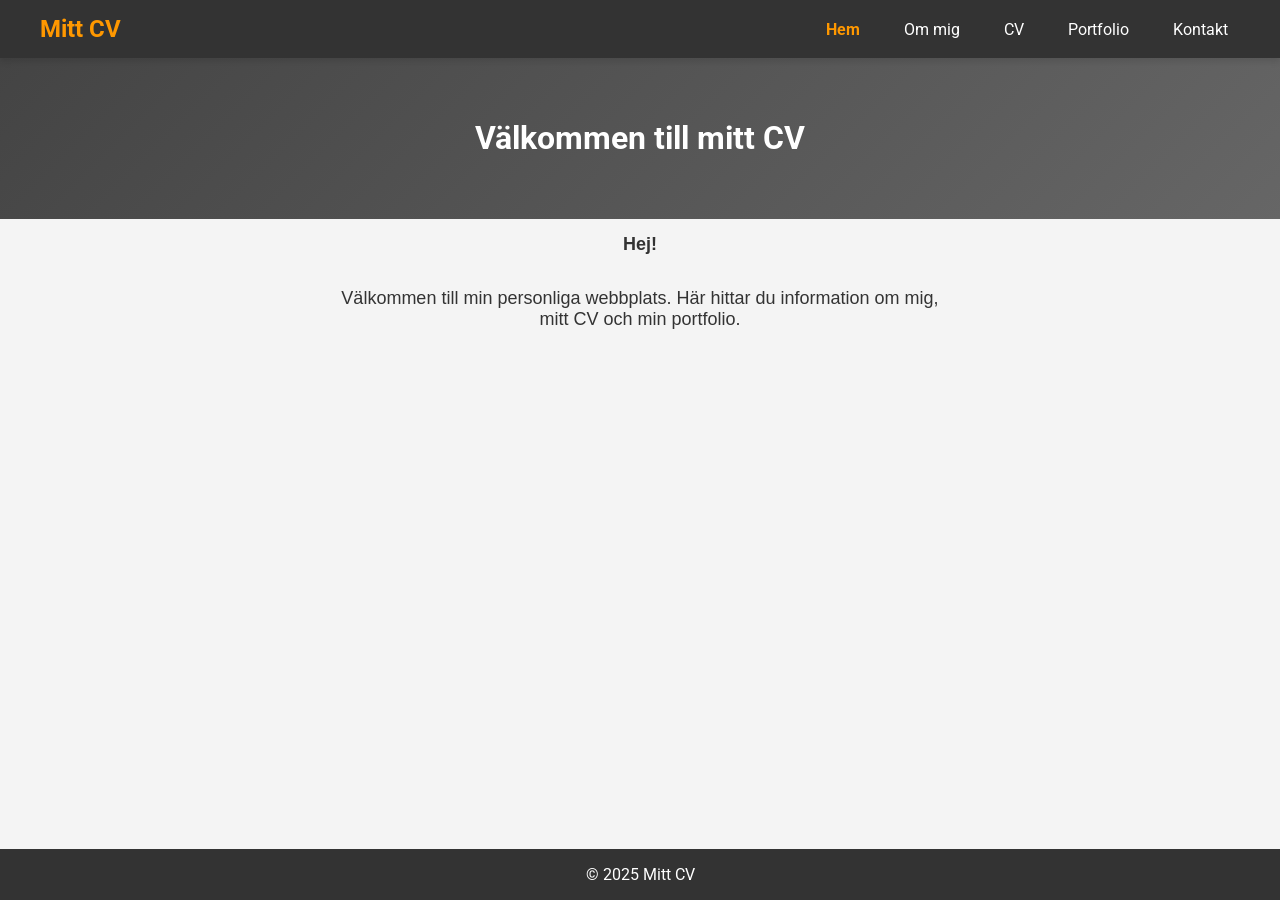
==== index.html @ da0f21de "Lägger till Projekt" ====
<!DOCTYPE html>
<html lang="sv">
<head>
    <meta charset="UTF-8">
    <meta name="viewport" content="width=device-width, initial-scale=1.0">
    <title>Responsive Header - Mitt CV</title>
    <link rel="stylesheet" href="css/styles.css">
    <link href="https://fonts.googleapis.com/css2?family=Roboto:wght@400;700&display=swap" rel="stylesheet">
</head>
<body>
    <nav>
        <div class="nav-container">
            <div class="logo">Mitt CV</div>
            <div class="hamburger" onclick="toggleMenu()">☰</div>
            <ul class="nav-links" id="navLinks">
                <li><a href="index.html" class="active">Hem</a></li>
                <li><a href="about.html">Om mig</a></li>
                <li><a href="cv.html">CV</a></li>
                <li><a href="portfolio.html">Portfolio</a></li>
                <li><a href="contact.html">Kontakt</a></li>
            </ul>
        </div>
    </nav>
    <header>
        <h1>Välkommen till mitt CV</h1>
    </header>
    <main>
        <section class = homeText>
            <h2>Hej!</h2>
            <p>Välkommen till min personliga webbplats. Här hittar du information om mig, mitt CV och min portfolio.</p>
        </section>
    </main>
    <footer>
        <p>&copy; 2025 Mitt CV</p>
    </footer>
    <script src="js/script.js"></script>
</body>
</html>
---- css/styles.css ----
/* Generella stilar */
html, body {
    height: 100%;
    margin: 0;
    padding: 0;
    display: flex;
    flex-direction: column;
    overflow-x: hidden;
}

body {
    font-family: 'Roboto', sans-serif;
    background-color: #f4f4f4;
    color: #333;
}

img {
    max-width: 364px; /* Se till att bilder inte överskrider sin behållares bredd */
    max-height: 1000%; /* Bevara bildförhållandet */
    border-radius: 20px;
    display: block; /* Ta bort extra utrymme under bilder */
    margin: 1 auto; /* Centrera bilder om de är mindre än sin behållare */
}

/* Navigering */
nav {
    background-color: #333;
    color: #fff;
    padding: 15px;
    box-shadow: 0 4px 6px rgba(0, 0, 0, 0.1);
    position: relative;
}

.nav-container {
    display: flex;
    justify-content: space-between;
    align-items: center;
    max-width: 1200px;
    margin: 0 auto;
    padding: 0 20px;
}

.logo {
    font-size: 1.5rem;
    font-weight: bold;
    color: #ff9800;
}

.hamburger {
    display: none; /* Dölj hamburgarikonen som standard */
    font-size: 1.5rem;
    cursor: pointer;
    color: #fff;
}

nav ul {
    list-style: none;
    padding: 0;
    margin: 0;
    display: flex;
    gap: 20px;
}

nav ul li {
    display: inline;
}

nav ul li a {
    color: #fff;
    text-decoration: none;
    padding: 8px 12px;
    transition: all 0.3s ease;
    position: relative;
}

nav ul li a::after {
    content: "";
    display: block;
    width: 0;
    height: 2px;
    background: #ff9800;
    transition: width 0.3s ease-in-out;
    position: absolute;
    bottom: -4px;
    left: 50%;
    transform: translateX(-50%);
}

nav ul li a:hover::after {
    width: 100%;
}

nav ul li a.active {
    font-weight: bold;
    color: #ff9800;
}

/* Sidhuvud */
header {
    background: linear-gradient(135deg, #444, #666);
    color: #fff;
    padding: 40px;
    text-align: center;
    transition: all 0.3s ease;
}

header:hover {
    transform: scale(1.02);
    box-shadow: 0 4px 10px rgba(0, 0, 0, 0.2);
}

/* Huvudinnehåll */
main {
    flex: 1;
    display: flex;
    flex-direction: row;
    gap: 20px;
}

/* Portfoliosektion */
.portfolio {
    display: flex;
    flex-wrap: wrap;
    gap: 20px;
    justify-content: center;
    max-width: 1200px;
    margin: 0 auto;
    padding: 20px;
}

.project {
    background-color: #fff;
    padding: 20px;
    border: none;
    border-radius: 10px;
    width: calc(40% - 40px);
    box-shadow: 0 4px 10px rgba(0, 0, 0, 0.1);
    transition: all 0.3s ease;
    min-width: 280px;
    display: flex;
    flex-direction: column;
    align-items: center;
}

.project:hover {
    transform: translateY(-5px);
    box-shadow: 0 6px 15px rgba(0, 0, 0, 0.2);
}

.project img {
    max-width: 100%;
    border-radius: 8px;
    height: auto;
    object-fit: cover; /* Se till att bilderna fyller sina behållare snyggt */
    transition: transform 0.3s ease, box-shadow 0.3s ease;
}

.project img:hover {
    transform: scale(1.05);
    box-shadow: 0 6px 15px rgba(0, 0, 0, 0.2);
}

/* Sidfot */
footer {
    background-color: #333;
    color: #fff;
    text-align: center;
    width: 100%;
}

/* Modal (pop-up) */
.modal {
    display: none;
    position: fixed;
    z-index: 1;
    left: 0;
    top: 0;
    width: 100%;
    height: 100%;
    overflow: auto;
    background-color: rgba(0, 0, 0, 0.5);
}

.modal-content {
    background-color: #fff;
    margin: 15% auto;
    padding: 20px;
    border: none;
    width: 80%;
    max-width: 600px;
    border-radius: 10px;
    box-shadow: 0 4px 10px rgba(0, 0, 0, 0.2);
}

.close {
    color: #aaa;
    float: right;
    font-size: 28px;
    font-weight: bold;
    transition: color 0.3s ease;
}

.close:hover,
.close:focus {
    color: #ff9800;
    cursor: pointer;
}

/* Om-sida */
.about-page .about-container {
    display: flex;
    gap: 20px;
    max-width: 1200px;
    margin: 0 auto;
    padding: 20px;
}

.about-page main {
    flex: 2;
}

.about-page aside {
    flex: 1;
    max-width: 250px;
    max-height: 3000px;
    overflow: auto;
    background-color: #fff;
    padding: 20px;
    border-radius: 5px;
    box-shadow: 0 4px 6px rgba(0, 0, 0, 0.1);
}

.about-page main img {
    max-width: 100%;
    height: auto;
    display: block;
    margin: 20px 0;
}

.about-page main .aboutText {
    font-size: 1rem;
    line-height: 1.6;
    color: #333;
}

/* Kontaktsida */
.contact-page .contact-container {
    max-width: 800px;
    margin: 0 auto;
    padding: 20px;
    background-color: #fff;
    border-radius: 10px;
    box-shadow: 0 4px 6px rgba(0, 0, 0, 0.1);
}

.contact-page h1 {
    text-align: center;
    color: #ff9800;
    margin-bottom: 20px;
}

.contact-page form {
    display: flex;
    flex-direction: column;
    gap: 15px;
}

.contact-page input,
.contact-page textarea {
    width: 100%;
    padding: 10px;
    border: 1px solid #ccc;
    border-radius: 5px;
    font-size: 1rem;
}

.contact-page button {
    background-color: #ff9800;
    color: white;
    border: none;
    padding: 10px;
    border-radius: 5px;
    font-size: 1rem;
    cursor: pointer;
    transition: background-color 0.3s ease;
}

.contact-page button:hover {
    background-color: #e68900;
}

/* Textsektioner */
.contactText, .homeText, .cvText, .aboutText {
    display: flex;
    flex-direction: column;
    align-items: center;
    text-align: center;
    width: 100%;
}

.contactText > *, .homeText > *, .cvText > * {
    max-width: 600px;
    width: 90%;
}

.homeText > * {
    font-size: large;
    font-family: 'Gill Sans', 'Gill Sans MT', Calibri, 'Trebuchet MS', sans-serif;
}

.cvText ul {
    list-style-position: inside;
    padding-left: 0;
    text-align: center;
    display: inline-block;
}

/* Responsiv design */
@media (max-width: 768px) {
    .hamburger {
        display: block;
    }

    nav ul {
        display: none;
        flex-direction: column;
        width: 100%;
        background-color: #444;
        position: absolute;
        top: 60px;
        left: 0;
        padding: 10px 0;
    }

    nav ul li {
        text-align: center;
        padding: 10px 0;
    }

    nav ul.active {
        display: flex;
    }

    .project {
        width: calc(50% - 20px);
    }

    .about-page .about-container {
        flex-direction: column;
    }

    .about-page aside {
        max-width: 100%;
        margin-top: 20px;
    }
}

@media (max-width: 480px) {
    .project {
        width: 100%;
    }
}

@media (min-width: 365px) {
    .project img {
        width: 364px;
        height: auto;
    }
}
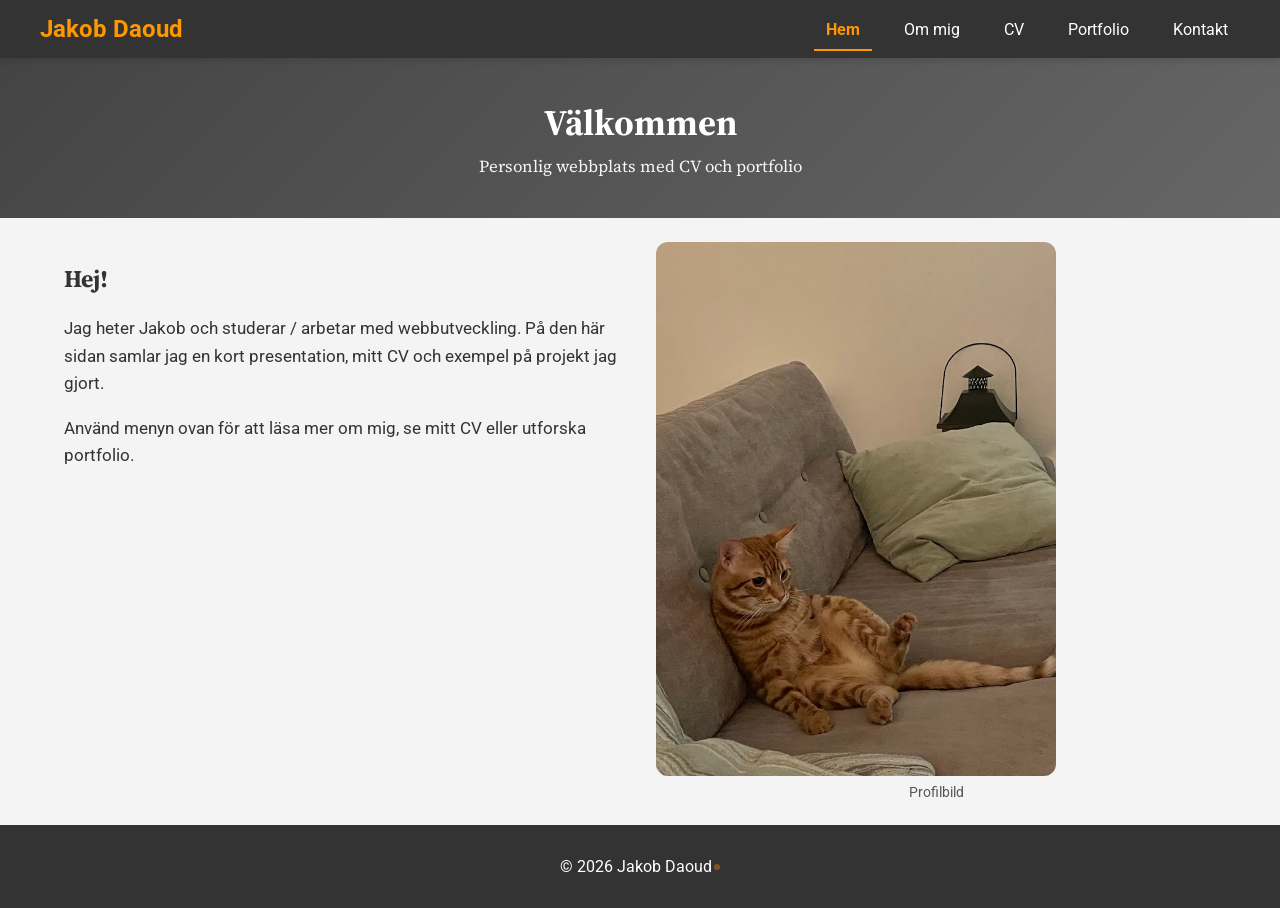
==== commit a4cc54db: "Uppfyll kurskrav: semantisk HTML, CSS-modaler, print-CV, påskägg, responsiv layout Made-with: Cursor" ====
--- a/index.html
+++ b/index.html
@@ -3,17 +3,18 @@
 <head>
     <meta charset="UTF-8">
     <meta name="viewport" content="width=device-width, initial-scale=1.0">
-    <title>Responsive Header - Mitt CV</title>
+    <title>Hem – Jakob Daoud</title>
     <link rel="stylesheet" href="css/styles.css">
-    <link href="https://fonts.googleapis.com/css2?family=Roboto:wght@400;700&display=swap" rel="stylesheet">
+    <link href="https://fonts.googleapis.com/css2?family=Roboto:wght@400;700&family=Source+Serif+4:ital,wght@0,600;1,400&display=swap" rel="stylesheet">
 </head>
 <body>
-    <nav>
+    <a class="skip-link" href="#main-content">Hoppa till innehåll</a>
+    <nav aria-label="Huvudmeny">
         <div class="nav-container">
-            <div class="logo">Mitt CV</div>
-            <div class="hamburger" onclick="toggleMenu()">☰</div>
+            <div class="logo">Jakob Daoud</div>
+            <button type="button" class="hamburger" aria-expanded="false" aria-controls="navLinks" aria-label="Öppna meny">☰</button>
             <ul class="nav-links" id="navLinks">
-                <li><a href="index.html" class="active">Hem</a></li>
+                <li><a href="index.html" class="active" aria-current="page">Hem</a></li>
                 <li><a href="about.html">Om mig</a></li>
                 <li><a href="cv.html">CV</a></li>
                 <li><a href="portfolio.html">Portfolio</a></li>
@@ -21,18 +22,37 @@
             </ul>
         </div>
     </nav>
-    <header>
-        <h1>Välkommen till mitt CV</h1>
+    <header class="page-header">
+        <h1>Välkommen</h1>
+        <p class="header-lead">Personlig webbplats med CV och portfolio</p>
     </header>
-    <main>
-        <section class = homeText>
-            <h2>Hej!</h2>
-            <p>Välkommen till min personliga webbplats. Här hittar du information om mig, mitt CV och min portfolio.</p>
+    <main id="main-content" class="home-main">
+        <section class="home-intro two-col" aria-labelledby="home-heading">
+            <div class="col">
+                <h2 id="home-heading">Hej!</h2>
+                <p>Jag heter Jakob och studerar / arbetar med webbutveckling. På den här sidan samlar jag en kort presentation, mitt CV och exempel på projekt jag gjort.</p>
+                <p>Använd menyn ovan för att läsa mer om mig, se mitt CV eller utforska portfolio.</p>
+            </div>
+            <div class="col col-media">
+                <figure class="home-figure">
+                    <img src="images/profile.jpg" width="400" height="400" alt="Porträtt av Jakob">
+                    <figcaption>Profilbild</figcaption>
+                </figure>
+            </div>
         </section>
     </main>
-    <footer>
-        <p>&copy; 2025 Mitt CV</p>
+    <footer class="site-footer">
+        <p>&copy; <span class="footer-year">2026</span> Jakob Daoud<span class="footer-easter" aria-hidden="true" title=""></span></p>
     </footer>
+
+    <div id="leet-modal" class="leet-modal" role="dialog" aria-modal="true" aria-labelledby="leet-title" hidden>
+        <div class="leet-modal__inner">
+            <button type="button" class="leet-modal__close" aria-label="Stäng">&times;</button>
+            <p id="leet-title" class="leet-modal__title">Grattis – du skrev in rätt kod!</p>
+            <p class="leet-modal__text">Du är officiellt <strong>1337</strong>. Nu får du en virtuell high-five.</p>
+        </div>
+    </div>
+
     <script src="js/script.js"></script>
 </body>
-</html>+</html>
--- a/css/styles.css
+++ b/css/styles.css
@@ -1,6 +1,11 @@
 /* Generella stilar */
-html, body {
-    height: 100%;
+html {
+    scroll-behavior: smooth;
+}
+
+html,
+body {
+    min-height: 100%;
     margin: 0;
     padding: 0;
     display: flex;
@@ -9,17 +14,78 @@
 }
 
 body {
-    font-family: 'Roboto', sans-serif;
+    font-family: "Roboto", system-ui, sans-serif;
     background-color: #f4f4f4;
     color: #333;
+    transition: background-color 0.4s ease, background-image 0.4s ease;
+}
+
+body.easter-bg {
+    background-color: #1a237e;
+    background-image:
+        linear-gradient(135deg, rgba(26, 35, 126, 0.92), rgba(74, 20, 140, 0.85)),
+        url("../images/profile.jpg");
+    background-size: cover;
+    background-position: center;
+    background-attachment: fixed;
+}
+
+body.easter-bg .page-header,
+body.easter-bg main,
+body.easter-bg .about-container,
+body.easter-bg .site-footer {
+    color: #f5f5f5;
+}
+
+body.easter-bg .project-card,
+body.easter-bg .about-page aside,
+body.easter-bg .cv-section,
+body.easter-bg .contact-two-col section,
+body.easter-bg .contact-two-col aside {
+    background: rgba(255, 255, 255, 0.95);
+    color: #333;
+}
+
+h1,
+h2,
+h3,
+.page-header .header-lead {
+    font-family: "Source Serif 4", Georgia, serif;
 }
 
 img {
-    max-width: 364px; /* Se till att bilder inte överskrider sin behållares bredd */
-    max-height: 1000%; /* Bevara bildförhållandet */
-    border-radius: 20px;
-    display: block; /* Ta bort extra utrymme under bilder */
-    margin: 1 auto; /* Centrera bilder om de är mindre än sin behållare */
+    max-width: 100%;
+    height: auto;
+    border-radius: 12px;
+    display: block;
+}
+
+/* Tillgänglighet */
+.skip-link {
+    position: absolute;
+    left: -9999px;
+    top: 0;
+    z-index: 2000;
+    padding: 0.75rem 1rem;
+    background: #ff9800;
+    color: #fff;
+    font-weight: 700;
+}
+
+.skip-link:focus {
+    left: 0;
+}
+
+.screen-reader-text {
+    position: absolute;
+    width: 1px;
+    height: 1px;
+    padding: 0;
+    margin: -1px;
+    overflow: hidden;
+    clip: rect(0, 0, 0, 0);
+    white-space: nowrap;
+    border: 0;
 }
 
 /* Navigering */
@@ -47,10 +113,19 @@
 }
 
 .hamburger {
-    display: none; /* Dölj hamburgarikonen som standard */
+    display: none;
     font-size: 1.5rem;
     cursor: pointer;
     color: #fff;
+    background: transparent;
+    border: none;
+    padding: 0.25rem 0.5rem;
+    line-height: 1;
+}
+
+.hamburger:focus-visible {
+    outline: 2px solid #ff9800;
+    outline-offset: 2px;
 }
 
 nav ul {
@@ -69,7 +144,7 @@
     color: #fff;
     text-decoration: none;
     padding: 8px 12px;
-    transition: all 0.3s ease;
+    transition: color 0.3s ease;
     position: relative;
 }
 
@@ -86,7 +161,8 @@
     transform: translateX(-50%);
 }
 
-nav ul li a:hover::after {
+nav ul li a:hover::after,
+nav ul li a:focus-visible::after {
     width: 100%;
 }
 
@@ -95,275 +171,526 @@
     color: #ff9800;
 }
 
+nav ul li a.active::after {
+    width: 100%;
+}
+
 /* Sidhuvud */
-header {
+.page-header,
+header.page-header {
     background: linear-gradient(135deg, #444, #666);
     color: #fff;
-    padding: 40px;
+    padding: 2.5rem 1.5rem;
     text-align: center;
-    transition: all 0.3s ease;
-}
-
-header:hover {
-    transform: scale(1.02);
-    box-shadow: 0 4px 10px rgba(0, 0, 0, 0.2);
+}
+
+.page-header h1 {
+    margin: 0 0 0.5rem;
+    font-size: clamp(1.75rem, 4vw, 2.25rem);
+}
+
+.header-lead {
+    margin: 0;
+    opacity: 0.95;
+    font-size: 1.05rem;
 }
 
 /* Huvudinnehåll */
 main {
     flex: 1;
-    display: flex;
-    flex-direction: row;
-    gap: 20px;
-}
-
-/* Portfoliosektion */
+    width: 100%;
+    max-width: 1200px;
+    margin: 0 auto;
+    padding: 1.5rem;
+    box-sizing: border-box;
+}
+
+.home-main {
+    max-width: 1200px;
+}
+
+.two-col {
+    display: grid;
+    grid-template-columns: 1fr 1fr;
+    gap: 2rem;
+    align-items: start;
+}
+
+.home-intro .col p {
+    line-height: 1.65;
+    font-size: 1.05rem;
+}
+
+.home-figure {
+    margin: 0;
+    text-align: center;
+}
+
+.home-figure figcaption {
+    margin-top: 0.5rem;
+    font-size: 0.9rem;
+    color: #555;
+}
+
+/* Portfolio */
 .portfolio {
     display: flex;
     flex-wrap: wrap;
-    gap: 20px;
+    gap: 24px;
     justify-content: center;
     max-width: 1200px;
     margin: 0 auto;
-    padding: 20px;
+    padding: 0.5rem 0 2rem;
 }
 
 .project {
+    position: relative;
+    flex: 1 1 300px;
+    max-width: 380px;
+    min-width: 260px;
+}
+
+.modal-toggle {
+    position: absolute;
+    width: 1px;
+    height: 1px;
+    padding: 0;
+    margin: -1px;
+    overflow: hidden;
+    clip: rect(0, 0, 0, 0);
+    white-space: nowrap;
+    border: 0;
+}
+
+.modal-toggle:focus-visible + .project-card .btn-mer-info {
+    outline: 3px solid #ff9800;
+    outline-offset: 2px;
+}
+
+.project-card {
     background-color: #fff;
     padding: 20px;
-    border: none;
     border-radius: 10px;
-    width: calc(40% - 40px);
     box-shadow: 0 4px 10px rgba(0, 0, 0, 0.1);
-    transition: all 0.3s ease;
-    min-width: 280px;
+    transition: transform 0.3s ease, box-shadow 0.3s ease;
     display: flex;
     flex-direction: column;
     align-items: center;
-}
-
-.project:hover {
-    transform: translateY(-5px);
-    box-shadow: 0 6px 15px rgba(0, 0, 0, 0.2);
-}
-
-.project img {
-    max-width: 100%;
+    text-align: center;
+}
+
+.project-card:hover {
+    transform: translateY(-4px);
+    box-shadow: 0 8px 18px rgba(0, 0, 0, 0.15);
+}
+
+.project-card img {
+    width: 100%;
+    max-height: 220px;
+    object-fit: cover;
     border-radius: 8px;
-    height: auto;
-    object-fit: cover; /* Se till att bilderna fyller sina behållare snyggt */
-    transition: transform 0.3s ease, box-shadow 0.3s ease;
-}
-
-.project img:hover {
-    transform: scale(1.05);
-    box-shadow: 0 6px 15px rgba(0, 0, 0, 0.2);
+}
+
+.project-title {
+    margin: 1rem 0 0.5rem;
+    font-size: 1.2rem;
+}
+
+.btn-mer-info {
+    display: inline-block;
+    margin-top: 0.75rem;
+    padding: 10px 20px;
+    background-color: #ff9800;
+    color: #fff;
+    border-radius: 8px;
+    font-weight: 700;
+    cursor: pointer;
+    border: none;
+    font-family: inherit;
+    font-size: 1rem;
+}
+
+.btn-mer-info:hover {
+    background-color: #e68900;
+}
+
+/* CSS-only modal (portfolio) */
+.project-modal {
+    position: fixed;
+    inset: 0;
+    z-index: 1000;
+    display: flex;
+    align-items: center;
+    justify-content: center;
+    padding: 1rem;
+    opacity: 0;
+    visibility: hidden;
+    pointer-events: none;
+    transition: opacity 0.25s ease, visibility 0.25s ease;
+}
+
+.modal-toggle:checked ~ .project-modal {
+    opacity: 1;
+    visibility: visible;
+    pointer-events: auto;
+}
+
+.project-modal__backdrop {
+    position: absolute;
+    inset: 0;
+    background: rgba(0, 0, 0, 0.55);
+    cursor: pointer;
+}
+
+.project-modal__dialog {
+    position: relative;
+    z-index: 1001;
+    background: #fff;
+    color: #333;
+    padding: 1.75rem;
+    border-radius: 12px;
+    max-width: 560px;
+    width: 100%;
+    max-height: 85vh;
+    overflow: auto;
+    box-shadow: 0 12px 40px rgba(0, 0, 0, 0.25);
+}
+
+.project-modal__heading {
+    margin-top: 0;
+    font-size: 1.35rem;
+}
+
+.project-modal__dialog p {
+    line-height: 1.55;
+}
+
+.project-modal__close {
+    position: absolute;
+    top: 0.75rem;
+    right: 1rem;
+    font-size: 1.75rem;
+    line-height: 1;
+    color: #888;
+    cursor: pointer;
+    user-select: none;
+}
+
+.project-modal__close:hover {
+    color: #ff9800;
 }
 
 /* Sidfot */
-footer {
+.site-footer,
+footer.site-footer {
     background-color: #333;
     color: #fff;
     text-align: center;
+    padding: 1rem;
     width: 100%;
-}
-
-/* Modal (pop-up) */
-.modal {
+    box-sizing: border-box;
+    margin-top: auto;
+}
+
+.footer-easter {
+    display: inline-block;
+    width: 0.35em;
+    height: 0.35em;
+    margin-left: 2px;
+    border-radius: 50%;
+    background: rgba(255, 152, 0, 0.35);
+    cursor: pointer;
+    vertical-align: middle;
+}
+
+.footer-easter:hover {
+    background: #ff9800;
+}
+
+/* Påskägg: tangentbord (leet modal) */
+.leet-modal {
+    position: fixed;
+    inset: 0;
+    z-index: 2000;
+    display: flex;
+    align-items: center;
+    justify-content: center;
+    padding: 1rem;
+    background: rgba(0, 0, 0, 0.5);
+}
+
+.leet-modal[hidden] {
     display: none;
-    position: fixed;
-    z-index: 1;
-    left: 0;
-    top: 0;
+}
+
+.leet-modal__inner {
+    position: relative;
+    background: #fff;
+    color: #333;
+    padding: 2rem;
+    border-radius: 12px;
+    max-width: 420px;
     width: 100%;
-    height: 100%;
-    overflow: auto;
-    background-color: rgba(0, 0, 0, 0.5);
-}
-
-.modal-content {
-    background-color: #fff;
-    margin: 15% auto;
-    padding: 20px;
+    box-shadow: 0 12px 40px rgba(0, 0, 0, 0.3);
+}
+
+.leet-modal__title {
+    margin: 0 0 0.75rem;
+    font-size: 1.25rem;
+}
+
+.leet-modal__text {
+    margin: 0;
+    line-height: 1.5;
+}
+
+.leet-modal__close {
+    position: absolute;
+    top: 0.5rem;
+    right: 0.75rem;
+    background: none;
     border: none;
-    width: 80%;
-    max-width: 600px;
-    border-radius: 10px;
-    box-shadow: 0 4px 10px rgba(0, 0, 0, 0.2);
-}
-
-.close {
-    color: #aaa;
-    float: right;
-    font-size: 28px;
-    font-weight: bold;
-    transition: color 0.3s ease;
-}
-
-.close:hover,
-.close:focus {
+    font-size: 1.75rem;
+    line-height: 1;
+    cursor: pointer;
+    color: #888;
+}
+
+.leet-modal__close:hover {
     color: #ff9800;
-    cursor: pointer;
 }
 
 /* Om-sida */
 .about-page .about-container {
     display: flex;
-    gap: 20px;
+    gap: 24px;
     max-width: 1200px;
     margin: 0 auto;
-    padding: 20px;
+    padding: 1.5rem;
+    flex: 1;
+    box-sizing: border-box;
 }
 
 .about-page main {
     flex: 2;
+    max-width: none;
+    margin: 0;
+    padding: 0;
+}
+
+.about-page main article h2 {
+    margin-top: 0;
 }
 
 .about-page aside {
     flex: 1;
-    max-width: 250px;
-    max-height: 3000px;
-    overflow: auto;
+    min-width: 200px;
     background-color: #fff;
     padding: 20px;
-    border-radius: 5px;
+    border-radius: 8px;
     box-shadow: 0 4px 6px rgba(0, 0, 0, 0.1);
-}
-
-.about-page main img {
-    max-width: 100%;
-    height: auto;
+    align-self: start;
+}
+
+.about-page aside ul {
+    padding-left: 1.2rem;
+}
+
+.about-figure {
+    margin: 1.25rem 0;
+}
+
+.about-figure figcaption {
+    font-size: 0.9rem;
+    color: #555;
+    margin-top: 0.35rem;
+}
+
+/* CV-sida */
+.cv-main {
+    max-width: 900px;
+}
+
+.cv-two-col {
+    display: grid;
+    grid-template-columns: 2fr 1fr;
+    gap: 1.5rem;
+    margin-bottom: 2rem;
+}
+
+.cv-col--side {
+    background: #fff;
+    padding: 1.25rem;
+    border-radius: 8px;
+    box-shadow: 0 2px 8px rgba(0, 0, 0, 0.08);
+}
+
+.cv-meta {
+    list-style: none;
+    padding: 0;
+    margin: 0;
+}
+
+.cv-meta li {
+    margin-bottom: 0.5rem;
+}
+
+.cv-section {
+    background: #fff;
+    padding: 1.5rem;
+    border-radius: 8px;
+    margin-bottom: 1.5rem;
+    box-shadow: 0 2px 8px rgba(0, 0, 0, 0.08);
+}
+
+.cv-list {
+    list-style: none;
+    padding: 0;
+    margin: 0;
+}
+
+.cv-list > li {
+    padding: 1rem 0;
+    border-bottom: 1px solid #eee;
+}
+
+.cv-list > li:last-child {
+    border-bottom: none;
+}
+
+.cv-item-title {
     display: block;
-    margin: 20px 0;
-}
-
-.about-page main .aboutText {
+    font-weight: 700;
+    font-size: 1.05rem;
+}
+
+.cv-item-meta {
+    display: block;
+    font-size: 0.9rem;
+    color: #666;
+    margin: 0.25rem 0 0.5rem;
+}
+
+.cv-skills-grid {
+    display: grid;
+    grid-template-columns: 1fr 1fr;
+    gap: 1.5rem;
+}
+
+.cv-skills-grid h3 {
+    margin-top: 0;
     font-size: 1rem;
+}
+
+.print-only-contact {
+    display: none;
+}
+
+.cv-header-lead {
+    margin-top: 0.5rem;
+}
+
+/* Kontakt */
+.contact-main {
+    max-width: 1000px;
+}
+
+.contact-two-col {
+    display: grid;
+    grid-template-columns: 1fr 1fr;
+    gap: 2rem;
+    align-items: start;
+}
+
+.contactText,
+.contact-aside {
+    background: #fff;
+    padding: 1.5rem;
+    border-radius: 10px;
+    box-shadow: 0 4px 6px rgba(0, 0, 0, 0.08);
+}
+
+.contactText h2,
+.contact-aside h2 {
+    margin-top: 0;
+}
+
+.contactText p,
+.contact-aside p {
     line-height: 1.6;
-    color: #333;
-}
-
-/* Kontaktsida */
-.contact-page .contact-container {
-    max-width: 800px;
-    margin: 0 auto;
-    padding: 20px;
-    background-color: #fff;
-    border-radius: 10px;
-    box-shadow: 0 4px 6px rgba(0, 0, 0, 0.1);
-}
-
-.contact-page h1 {
-    text-align: center;
-    color: #ff9800;
-    margin-bottom: 20px;
-}
-
-.contact-page form {
-    display: flex;
-    flex-direction: column;
-    gap: 15px;
-}
-
-.contact-page input,
-.contact-page textarea {
-    width: 100%;
-    padding: 10px;
-    border: 1px solid #ccc;
-    border-radius: 5px;
-    font-size: 1rem;
-}
-
-.contact-page button {
-    background-color: #ff9800;
-    color: white;
-    border: none;
-    padding: 10px;
-    border-radius: 5px;
-    font-size: 1rem;
-    cursor: pointer;
-    transition: background-color 0.3s ease;
-}
-
-.contact-page button:hover {
-    background-color: #e68900;
-}
-
-/* Textsektioner */
-.contactText, .homeText, .cvText, .aboutText {
-    display: flex;
-    flex-direction: column;
-    align-items: center;
-    text-align: center;
-    width: 100%;
-}
-
-.contactText > *, .homeText > *, .cvText > * {
-    max-width: 600px;
-    width: 90%;
-}
-
-.homeText > * {
-    font-size: large;
-    font-family: 'Gill Sans', 'Gill Sans MT', Calibri, 'Trebuchet MS', sans-serif;
-}
-
-.cvText ul {
-    list-style-position: inside;
-    padding-left: 0;
-    text-align: center;
-    display: inline-block;
+}
+
+.hint-muted {
+    font-size: 0.85rem;
+    color: #777;
+}
+
+/* Textsektioner (hem, gammal struktur) */
+.contactText,
+.homeText,
+.cvText,
+.aboutText {
+    line-height: 1.6;
 }
 
 /* Responsiv design */
+@media (max-width: 900px) {
+    .two-col,
+    .cv-two-col,
+    .contact-two-col {
+        grid-template-columns: 1fr;
+    }
+
+    .cv-skills-grid {
+        grid-template-columns: 1fr;
+    }
+}
+
 @media (max-width: 768px) {
     .hamburger {
         display: block;
     }
 
-    nav ul {
+    nav ul.nav-links {
         display: none;
         flex-direction: column;
         width: 100%;
         background-color: #444;
         position: absolute;
-        top: 60px;
+        top: 100%;
         left: 0;
         padding: 10px 0;
-    }
-
-    nav ul li {
+        gap: 0;
+    }
+
+    nav ul.nav-links li {
+        display: block;
         text-align: center;
         padding: 10px 0;
     }
 
-    nav ul.active {
+    nav ul.nav-links.is-open {
         display: flex;
     }
 
     .project {
-        width: calc(50% - 20px);
-    }
-
-    .about-page .about-container {
-        flex-direction: column;
-    }
-
-    .about-page aside {
         max-width: 100%;
-        margin-top: 20px;
     }
 }
 
 @media (max-width: 480px) {
-    .project {
-        width: 100%;
-    }
-}
-
-@media (min-width: 365px) {
-    .project img {
-        width: 364px;
-        height: auto;
-    }
-}+    main {
+        padding: 1rem;
+    }
+}
+
+@media (prefers-reduced-motion: reduce) {
+    html {
+        scroll-behavior: auto;
+    }
+
+    .project-card,
+    nav ul li a::after {
+        transition: none;
+    }
+}
